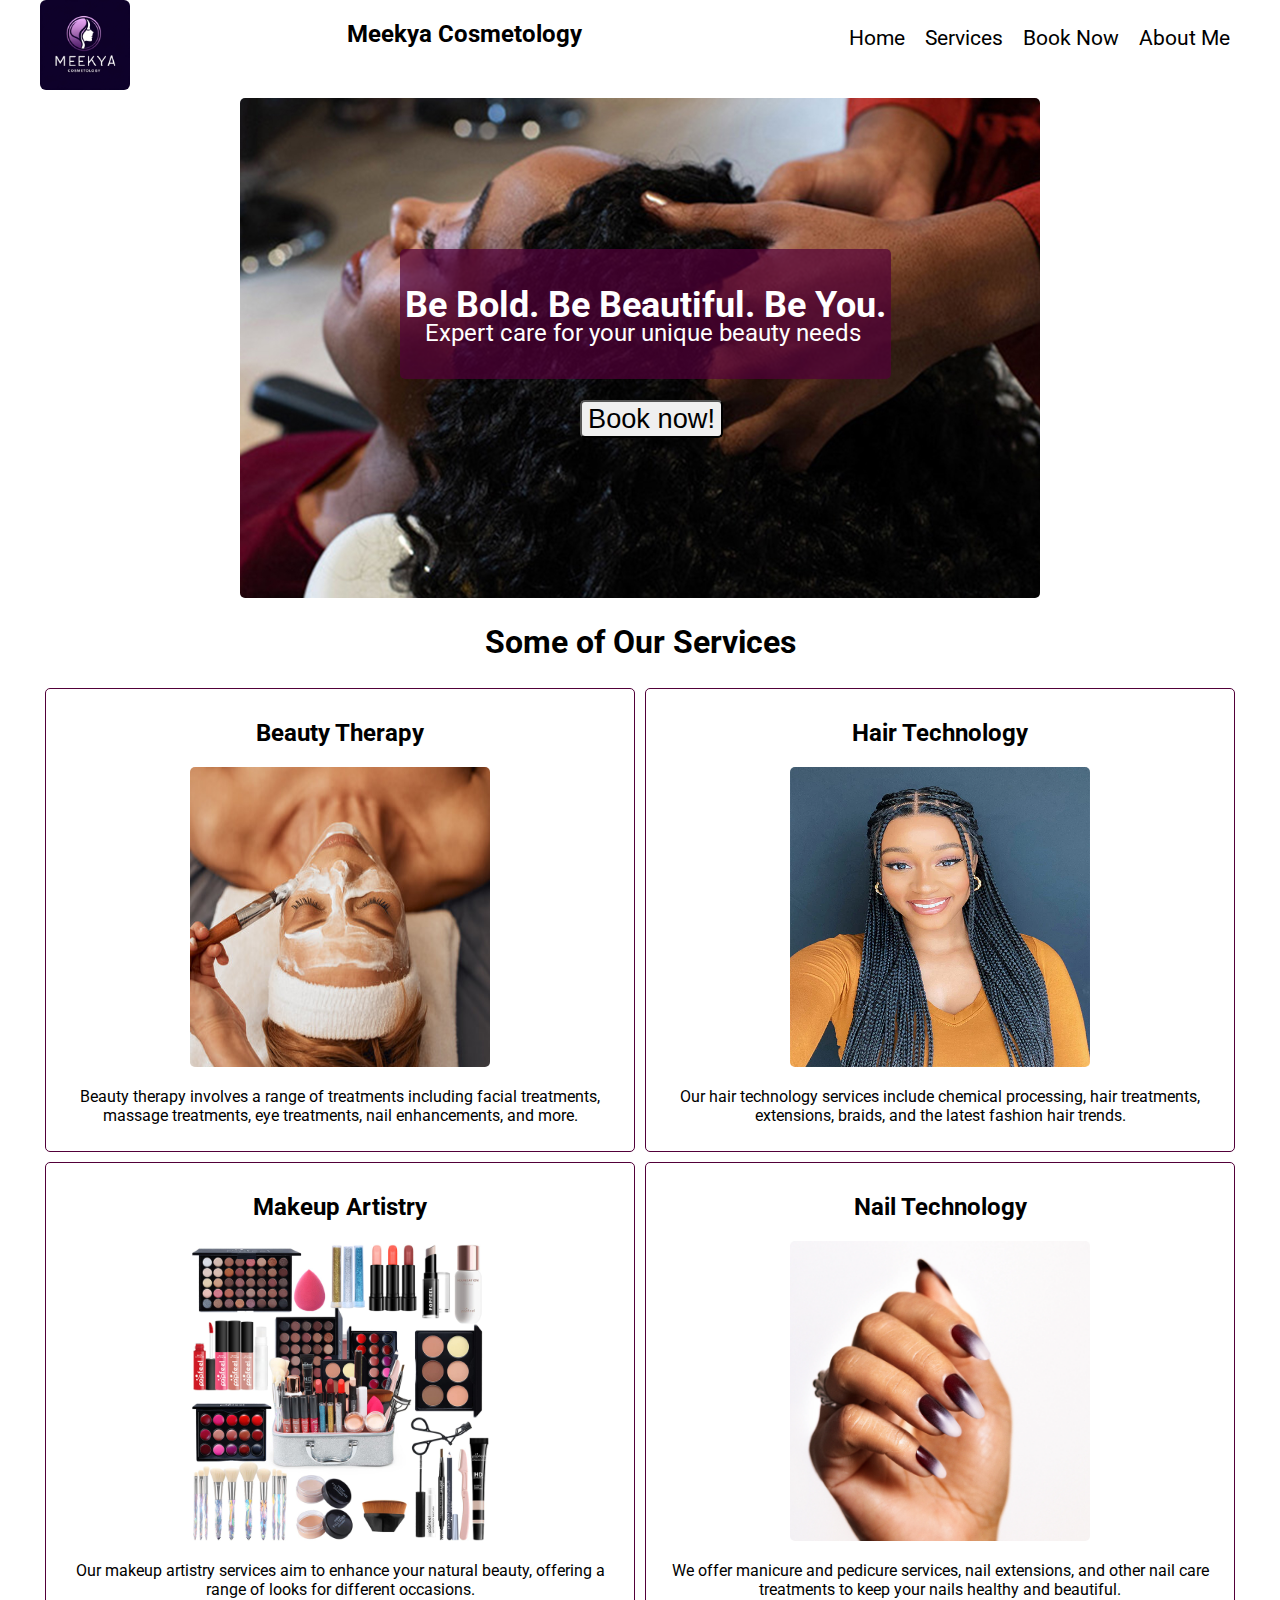
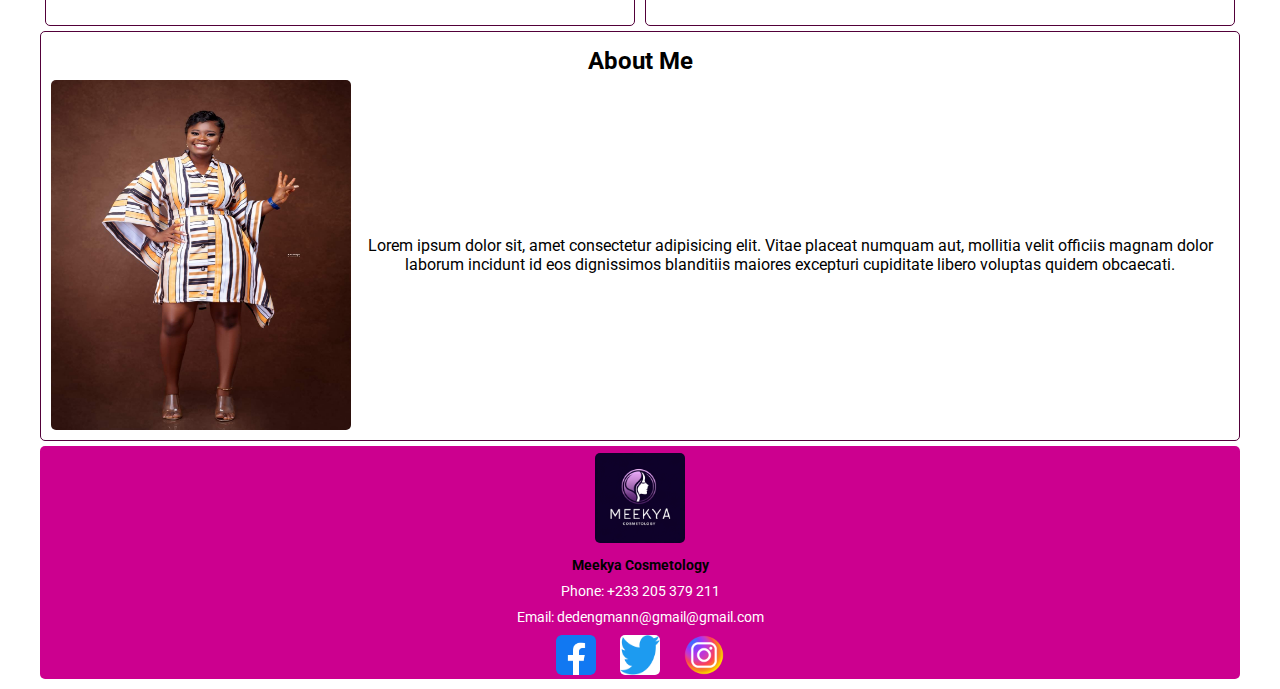
==== index.html @ 631939d2 "project" ====
<!DOCTYPE html>
<html lang="en">
  <head>
    <meta charset="UTF-8" />
    <meta name="viewport" content="width=device-width, initial-scale=1.0" />
    <meta name="description" content="Home pagefor Meekya website" />
    <title>Meekya</title>
    <link rel="stylesheet" href="styles/base.css" />
    <link rel="stylesheet" href="styles/medium.css" />
    <link rel="stylesheet" href="styles/larger.css" />
    <link rel="preconnect" href="https://fonts.googleapis.com" />
    <link rel="preconnect" href="https://fonts.gstatic.com" crossorigin />
    <link
      href="https://fonts.googleapis.com/css2?family=Roboto:ital,wght@0,100;0,300;0,400;0,500;0,700;0,900;1,100;1,300;1,400;1,500;1,700;1,900&display=swap"
      rel="stylesheet"
    />
    <script src="scripts/hamburger.js" defer></script>
  </head>
  <body>
    <header>
      <a href="index.html"><img src="images/meek-logo.webp" alt="logo" /> </a>
      <h2>Meekya Cosmetology</h2>
      <nav>
        <button class="menu-hide">X</button
        ><button class="menu-show showing">&equiv;</button>
        <ul id="nav-menu">
          <li><a class="active" href="index.html">Home</a></li>
          <li><a class="active" href="services.html">Services</a></li>
          <li><a class="active" href="book.html">Book Now</a></li>
          <li><a class="active" href="#aboutme">About Me</a></li>
        </ul>
      </nav>
    </header>
    <main id="index-main">
      <section id="hero">
        <div class="hero-container">
          <picture>
            <source srcset="images/hero-small.webp" media="(max-width:560px)" />
            <source
              srcset="images/hero-medium.webp"
              media="(max-width:700px)"
            />
            <img src="images/hero-medium.webp" alt="Hero image" />
          </picture>
          <div class="hero-text">
            <h2>Be Bold. Be Beautiful. Be You.</h2>
            <p>Expert care for your unique beauty needs</p>
          </div>
          <button id="book-button">Book now!</button>
        </div>
      </section>
      <h1>Some of Our Services</h1>
      <div class="services">
        <section class="services-section" id="service1">
          <h2>Beauty Therapy</h2>
          <img src="images/beauty therapy.jpg" alt="img1" />
          <p>
            Beauty therapy involves a range of treatments including facial
            treatments, massage treatments, eye treatments, nail enhancements,
            and more.
          </p>
        </section>

        <section class="services-section" id="service1">
          <h2>Hair Technology</h2>
          <img src="images/hairtec.webp" alt="img1" />
          <p>
            Our hair technology services include chemical processing, hair
            treatments, extensions, braids, and the latest fashion hair trends.
          </p>
        </section>
        <section class="services-section" id="service1">
          <h2>Makeup Artistry</h2>
          <img src="images/maekup.jpg" alt="img1" />
          <p>
            Our makeup artistry services aim to enhance your natural beauty,
            offering a range of looks for different occasions.
          </p>
        </section>
        <section class="services-section" id="service1">
          <h2>Nail Technology</h2>
          <img src="images/nails.webp" alt="img1" />
          <p>
            We offer manicure and pedicure services, nail extensions, and other
            nail care treatments to keep your nails healthy and beautiful.
          </p>
        </section>
      </div>

      <div id="aboutme">
        <section class="aboutme">
          <h2>About Me</h2>
          <div class="about-container">
            <img src="images/picofme.jpg" alt="about" />
            <p>
              Lorem ipsum dolor sit, amet consectetur adipisicing elit. Vitae
              placeat numquam aut, mollitia velit officiis magnam dolor laborum
              incidunt id eos dignissimos blanditiis maiores excepturi
              cupiditate libero voluptas quidem obcaecati.
            </p>
          </div>
        </section>
      </div>

      <footer>
        <div class="footer-logo">
          <p>
            <img
              src="images/meek-logo.webp"
              alt="Logo"
              width="90"
              height="90"
            />
          </p>
        </div>
        <div class="footer-contact-details">
          <p><b>Meekya Cosmetology</b></p>
          <p>Phone: +233 205 379 211</p>
          <p>Email: dedengmann@gmail@gmail.com</p>
        </div>

        <div class="socialmedia">
          <a href="https://www.facebook.com/">
            <img
              src="images/facebook.png"
              alt="Facebook"
              width="40"
              height="40"
            />
          </a>

          <a href="https://twitter.com/">
            <img
              src="images/twitter.png"
              alt="Twitter"
              width="40"
              height="40"
            />
          </a>

          <a href="https://www.instagram.com/">
            <img
              src="images/instagram.png"
              alt="Instagram"
              width="40"
              height="40"
            />
          </a>
        </div>
      </footer>
    </main>
  </body>
</html>
---- styles/base.css ----
:root {
    --text-color: black;
    --background-color: white;
    --accent-color: #CC008F;
    --accent-color2: #520039;
    --border-background-color: rgba(82, 0, 57, 0.7);
    /* 70% opacity */

}

body {
    font-family: "Roboto", sans-serif;
    font-weight: 400;
    font-style: normal;
    text-align: center;

}

nav ul {
    list-style: none;

}


nav ul li a {
    display: block;
    font-size: 16px;
    text-decoration: none;
    color: black;
    text-align: center;
    padding: 10px;

}



nav ul li a:hover {
    background-color: var(--accent-color2);
    border-radius: 10px;
    color: white;
}

.menu-hide,
.menu-show {

    display: none;

    background-color: var(--accent-color2);

    border: black;

    margin: .5rem 0 0 .5rem;

    border-radius: 5px;
    font-size: 40px;
    margin-top: 20px;
    color: white
}



.menu-hide.showing,
.menu-show.showing {

    display: block;
    text-align: center;

}



#nav-menu {

    display: none;


}



#nav-menu.showing {

    display: block;


}

header img {
    height: 90px;
    width: 90px;
    border-radius: 6px;

}

header {
    display: flex;
    justify-content: space-between;
    padding-bottom: 4px;
}

.hero-container {
    position: relative;
}

#hero img {

    border-radius: 5px;
}

.hero-text {
    position: absolute;
    background-color: var(--border-background-color);
    top: 20%;
    left: 15%;
    color: white;
    border-radius: 5px;
    height: 100px;
    padding: 5px;

}


#book-button {
    position: absolute;
    top: 70%;
    left: 38%;
    font-size: 20px;
    border-radius: 5px;
    cursor: pointer;
    animation: pulsate 1.5s infinite;
    transition: all 0.3s ease;
}

@keyframes pulsate {

    0%,
    100% {
        transform: scale(1);
        opacity: 1;
    }

    50% {
        transform: scale(1.1);
        opacity: 0.8;
    }
}

#hero p {
    position: absolute;
    top: 20%;

    color: white;
    font-size: 24px;
}

#book-button:hover {
    cursor: pointer;
    background-color: #520039;
    color: white;
}

.aboutme h2 {
    margin: 5px;
}

.aboutme {
    border: solid 1.5px #520039;
    padding: 10px;
    border-radius: 5px;
    width: 300px;
    text-align: center;
    margin: 0 auto;
    margin-bottom: 5px;

}

.aboutme img {
    width: 300px;
    height: 350px;
    border-radius: 5px;
}

.services-section {
    border: solid 1.5px #520039;
    padding: 10px;
    border-radius: 5px;
    margin: 5px;

    /* margin: 0 auto; */
}

.services img {
    width: 300px;
    height: 300px;
    border-radius: 5px;
}

footer {
    background-color: #CC008F;
    padding-top: 1px;
    color: white;
    border-radius: 5px;


}

footer a {
    text-decoration: none;
    padding: 10px;

}

.footer-logo p {

    margin: 6px;
}

footer img {
    border-radius: 5px;

}

.footer-contact-details p {

    margin: 10px;
    font-size: 14px;
}

.footer-contact-details p b {
    color: black;
}

/* book now styles */
.services-section button {
    background-color: var(--accent-color);

    color: black;
    font-size: 18px;
    padding: 10px 20px;
    margin-top: 10px;
    border: none;
    border-radius: 5px;
    cursor: pointer;
    transition: background-color 0.3s ease;
}

.services-section button:hover {
    background-color: var(--accent-color2);

    color: white;
}
/* Main Section */
main#book-main {
    max-width: 700px;
    margin: 50px auto;
    background: white;
    border-radius: 12px;
    box-shadow: 0 4px 10px rgba(0, 0, 0, 0.15);
    padding: 30px 40px;
  }
  
  main#book-main h1 {
    text-align: center;
    margin-bottom: 20px;
    color: #34495e;
  }
  
  form#booking-form {
    display: grid;
    grid-template-columns: 1fr;
    gap: 20px;
  }
  
  form#booking-form label {
    font-size: 1rem;
    font-weight: bold;
    color: #34495e;
  }
  
  form#booking-form input,
  form#booking-form textarea {
    width: 100%;
    padding: 10px 15px;
    border: 1px solid #dcdcdc;
    border-radius: 8px;
    font-size: 1rem;
    background: #f9f9f9;
    box-shadow: inset 0 1px 2px rgba(0, 0, 0, 0.1);
  }
  
  form#booking-form textarea {
    resize: none;
    height: 100px;
  }
  
  form#booking-form input:focus,
  form#booking-form textarea:focus {
    outline: none;
    border-color: #1abc9c;
    box-shadow: 0 0 5px rgba(26, 188, 156, 0.5);
  }
  
  form#booking-form button {
    padding: 12px 20px;
    border: none;
    border-radius: 8px;
    font-size: 1.1rem;
    font-weight: bold;
    background-color: var(--accent-color);
    color: white;
    cursor: pointer;
    transition: background-color 0.3s, transform 0.2s;
    text-align: center;
    margin: 0 auto;
  }
  
  form#booking-form button:hover {
    background-color: var(--accent-color2);
    transform: scale(1.02);
  }
---- styles/medium.css ----
@media screen and(min-width:560px) {
   .hero img{
    display: none;
   }
}
---- styles/larger.css ----
@media screen and (min-width: 768px) {
    body {
        max-width: 1200px;
        margin: 0 auto;
    }

    #nav-menu {
        display: flex;
    }

    nav ul {
        flex-direction: row;


    }

    nav ul li a {
        text-align: center;
        font-size: 1.3em;
    }

    .menu-show,
    .menu-hide,
    .menu-show.showing,
    .menu-hide.showing {
        display: none;
    }

    .aboutme {
        width: auto;
        height: 350
    }

    .aboutme .about-container {
        display: flex;
        align-items: center;

    }

    #aboutme img {
        max-width: 300px;
        height: 350px
    }

    .aboutme p {
        flex: 1;

    }

    .services {
        /* display:flex; */
        justify-content: center;
        display: grid;
        grid-template-columns: 1fr 1fr;

    }

    .hero-text {
        position: absolute;
        background-color: var(--border-background-color);
        top: 30%;
        left: 30%;
        color: white;
        border-radius: 5px;
        height: 120px;
        justify-content: center;

        padding: 5px;
        font-size: 1.5em;
    }

    .hero-text p {
        padding: 20px
    }

    #book-button {
        font-size: 1.7em;
        top: 60%;
        left: 45%;
        
    }


}
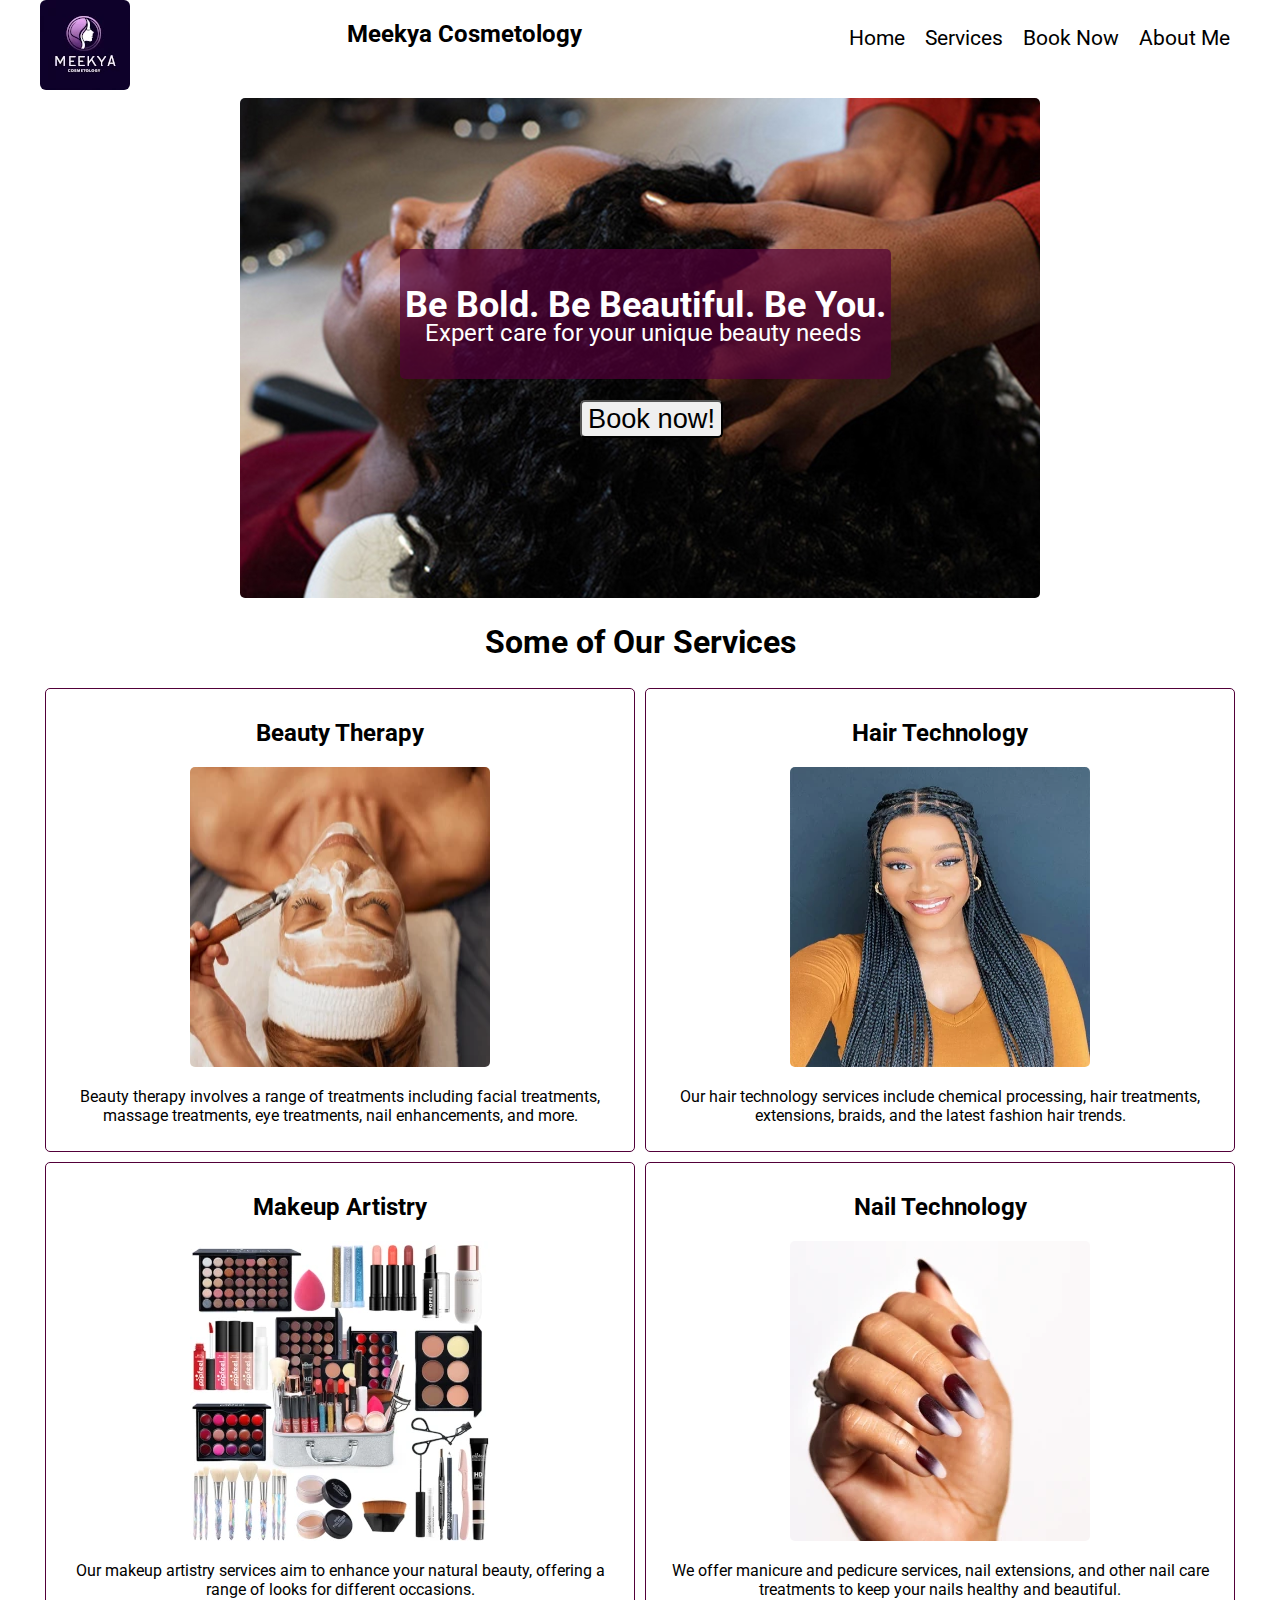
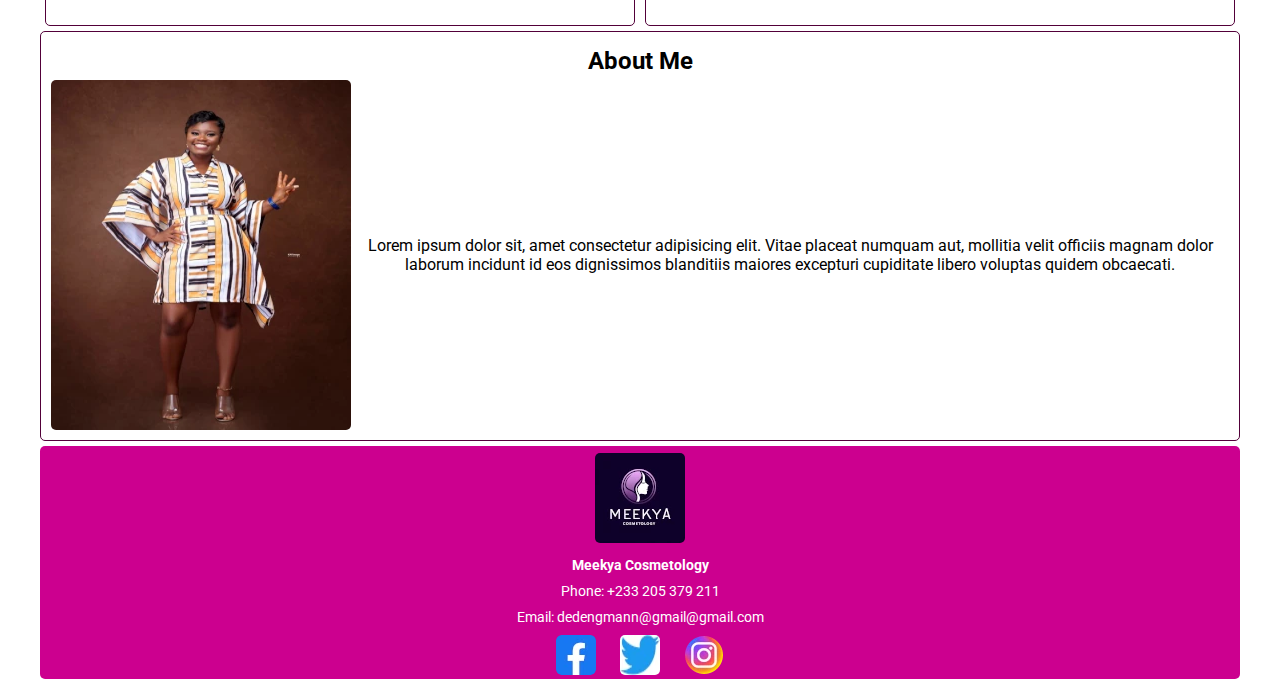
==== commit 966101e2: "done" ====
--- a/index.html
+++ b/index.html
@@ -18,7 +18,7 @@
   </head>
   <body>
     <header>
-      <a href="index.html"><img src="images/meek-logo.webp" alt="logo" /> </a>
+      <a href="index.html"><img src="images/logo.webp" alt="logo" /> </a>
       <h2>Meekya Cosmetology</h2>
       <nav>
         <button class="menu-hide">X</button
@@ -53,7 +53,7 @@
       <div class="services">
         <section class="services-section" id="service1">
           <h2>Beauty Therapy</h2>
-          <img src="images/beauty therapy.jpg" alt="img1" />
+          <img src="images/beauty therapy.webp" alt="img1" />
           <p>
             Beauty therapy involves a range of treatments including facial
             treatments, massage treatments, eye treatments, nail enhancements,
@@ -63,7 +63,7 @@
 
         <section class="services-section" id="service1">
           <h2>Hair Technology</h2>
-          <img src="images/hairtec.webp" alt="img1" />
+          <img src="images/hairtech.webp" alt="img1" />
           <p>
             Our hair technology services include chemical processing, hair
             treatments, extensions, braids, and the latest fashion hair trends.
@@ -71,7 +71,7 @@
         </section>
         <section class="services-section" id="service1">
           <h2>Makeup Artistry</h2>
-          <img src="images/maekup.jpg" alt="img1" />
+          <img src="images/maekup.webp" alt="img1" />
           <p>
             Our makeup artistry services aim to enhance your natural beauty,
             offering a range of looks for different occasions.
@@ -79,7 +79,7 @@
         </section>
         <section class="services-section" id="service1">
           <h2>Nail Technology</h2>
-          <img src="images/nails.webp" alt="img1" />
+          <img src="images/nail.webp" alt="img1" />
           <p>
             We offer manicure and pedicure services, nail extensions, and other
             nail care treatments to keep your nails healthy and beautiful.
@@ -91,7 +91,7 @@
         <section class="aboutme">
           <h2>About Me</h2>
           <div class="about-container">
-            <img src="images/picofme.jpg" alt="about" />
+            <img src="images/picofme.webp" alt="about" />
             <p>
               Lorem ipsum dolor sit, amet consectetur adipisicing elit. Vitae
               placeat numquam aut, mollitia velit officiis magnam dolor laborum
@@ -105,12 +105,7 @@
       <footer>
         <div class="footer-logo">
           <p>
-            <img
-              src="images/meek-logo.webp"
-              alt="Logo"
-              width="90"
-              height="90"
-            />
+            <img src="images/logo.webp" alt="Logo" width="90" height="90" />
           </p>
         </div>
         <div class="footer-contact-details">
@@ -122,7 +117,7 @@
         <div class="socialmedia">
           <a href="https://www.facebook.com/">
             <img
-              src="images/facebook.png"
+              src="images/facebook.webp"
               alt="Facebook"
               width="40"
               height="40"
@@ -131,7 +126,7 @@
 
           <a href="https://twitter.com/">
             <img
-              src="images/twitter.png"
+              src="images/twitter.webp"
               alt="Twitter"
               width="40"
               height="40"
@@ -140,7 +135,7 @@
 
           <a href="https://www.instagram.com/">
             <img
-              src="images/instagram.png"
+              src="images/instagram.webp"
               alt="Instagram"
               width="40"
               height="40"
--- a/styles/base.css
+++ b/styles/base.css
@@ -180,13 +180,44 @@
     border-radius: 5px;
 }
 
+.search {
+    display: flex;
+    justify-content: center;
+    margin-top: 1rem;
+}
+
+.search input {
+    height: 40px;
+    border-radius: 5px;
+    width: 300px;
+}
+
+.search img {
+    width: 20px;
+    height: 20px;
+    border-radius: 5px;
+}
+
+.search button {
+    cursor: pointer;
+}
+
 .services-section {
     border: solid 1.5px #520039;
     padding: 10px;
     border-radius: 5px;
     margin: 5px;
 
-    /* margin: 0 auto; */
+
+}
+
+.content {
+    border: solid 1.5px #520039;
+    padding: 10px;
+    border-radius: 5px;
+    margin: 5px;
+
+
 }
 
 .services img {
@@ -227,7 +258,7 @@
 }
 
 .footer-contact-details p b {
-    color: black;
+    color: white;
 }
 
 /* book now styles */
@@ -249,6 +280,32 @@
 
     color: white;
 }
+
+.book-hero img {
+    border-radius: 5px;
+    box-shadow: 0 4px 10px rgba(0, 0, 0, 0.15);
+}
+
+.book-hero h1 {
+    animation: pulsate 1.5s infinite;
+    transition: all 0.3s ease;
+}
+
+@keyframes pulsate {
+
+    0%,
+    100% {
+        transform: scale(1);
+        opacity: 1;
+    }
+
+    50% {
+        transform: scale(1.1);
+        opacity: 0.8;
+    }
+}
+
+
 /* Main Section */
 main#book-main {
     max-width: 700px;
@@ -257,28 +314,28 @@
     border-radius: 12px;
     box-shadow: 0 4px 10px rgba(0, 0, 0, 0.15);
     padding: 30px 40px;
-  }
-  
-  main#book-main h1 {
+}
+
+main#book-main h1 {
     text-align: center;
     margin-bottom: 20px;
     color: #34495e;
-  }
-  
-  form#booking-form {
+}
+
+form#booking-form {
     display: grid;
     grid-template-columns: 1fr;
     gap: 20px;
-  }
-  
-  form#booking-form label {
+}
+
+form#booking-form label {
     font-size: 1rem;
     font-weight: bold;
     color: #34495e;
-  }
-  
-  form#booking-form input,
-  form#booking-form textarea {
+}
+
+form#booking-form input,
+form#booking-form textarea {
     width: 100%;
     padding: 10px 15px;
     border: 1px solid #dcdcdc;
@@ -286,21 +343,21 @@
     font-size: 1rem;
     background: #f9f9f9;
     box-shadow: inset 0 1px 2px rgba(0, 0, 0, 0.1);
-  }
-  
-  form#booking-form textarea {
+}
+
+form#booking-form textarea {
     resize: none;
     height: 100px;
-  }
-  
-  form#booking-form input:focus,
-  form#booking-form textarea:focus {
+}
+
+form#booking-form input:focus,
+form#booking-form textarea:focus {
     outline: none;
     border-color: #1abc9c;
     box-shadow: 0 0 5px rgba(26, 188, 156, 0.5);
-  }
-  
-  form#booking-form button {
+}
+
+form#booking-form button {
     padding: 12px 20px;
     border: none;
     border-radius: 8px;
@@ -312,9 +369,9 @@
     transition: background-color 0.3s, transform 0.2s;
     text-align: center;
     margin: 0 auto;
-  }
-  
-  form#booking-form button:hover {
+}
+
+form#booking-form button:hover {
     background-color: var(--accent-color2);
     transform: scale(1.02);
-  }+}--- a/styles/medium.css
+++ b/styles/medium.css
@@ -2,4 +2,7 @@
    .hero img{
     display: none;
    }
+   .content{
+      height:600px;
+  }
 }--- a/styles/larger.css
+++ b/styles/larger.css
@@ -48,11 +48,15 @@
     }
 
     .services {
-        /* display:flex; */
+        
         justify-content: center;
         display: grid;
         grid-template-columns: 1fr 1fr;
+        
 
+    }
+    content{
+        height:100%
     }
 
     .hero-text {
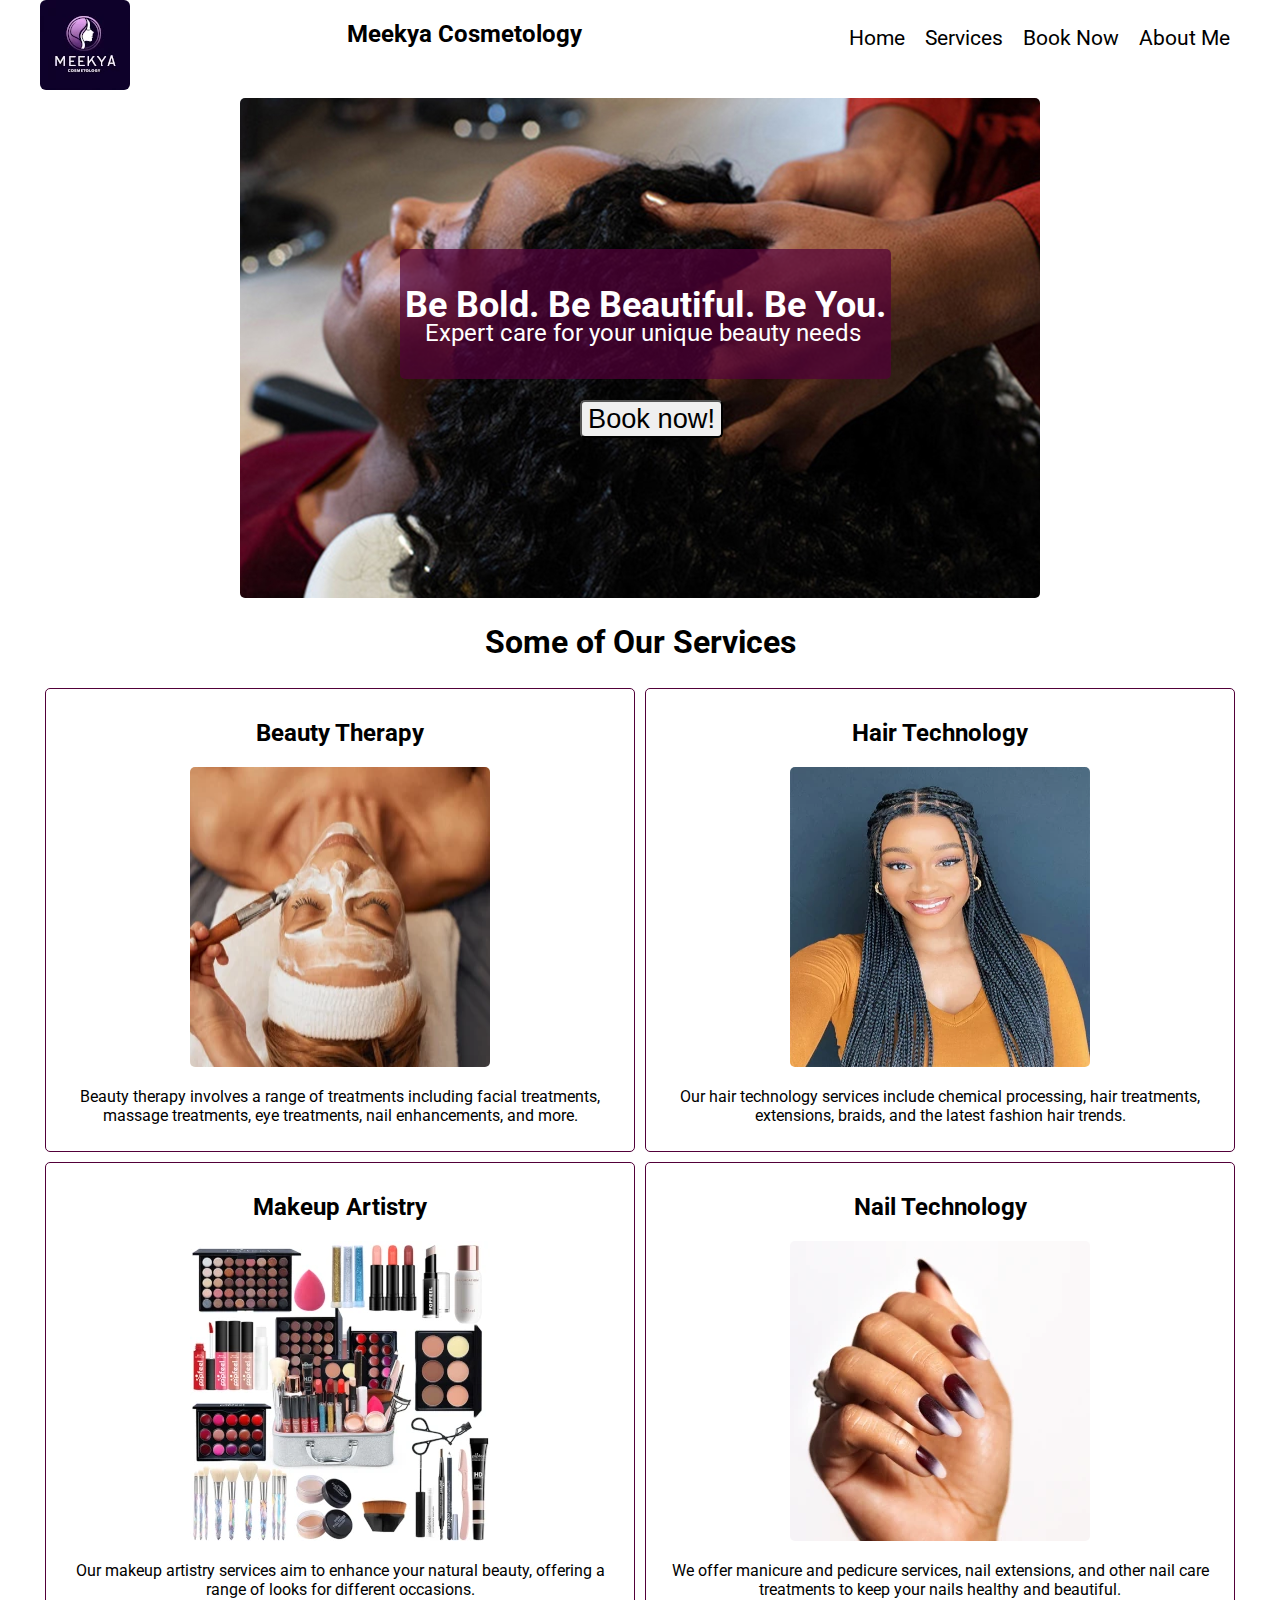
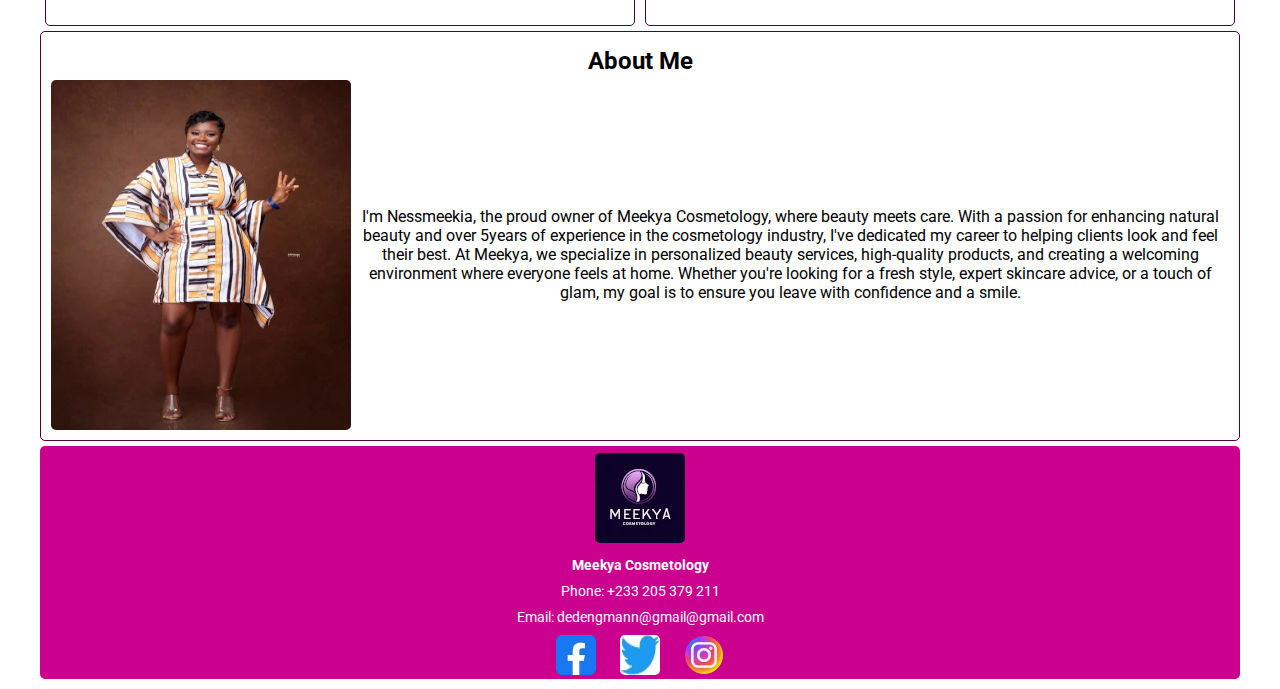
==== commit 85cf6adf: "final toouches" ====
--- a/index.html
+++ b/index.html
@@ -51,9 +51,9 @@
       </section>
       <h1>Some of Our Services</h1>
       <div class="services">
-        <section class="services-section" id="service1">
+        <section class="services-section">
           <h2>Beauty Therapy</h2>
-          <img src="images/beauty therapy.webp" alt="img1" />
+          <img src="images/beautytherapy1.webp" alt="beautiful hair" />
           <p>
             Beauty therapy involves a range of treatments including facial
             treatments, massage treatments, eye treatments, nail enhancements,
@@ -61,25 +61,25 @@
           </p>
         </section>
 
-        <section class="services-section" id="service1">
+        <section class="services-section">
           <h2>Hair Technology</h2>
-          <img src="images/hairtech.webp" alt="img1" />
+          <img src="images/hairtech.webp" alt="hair tech" />
           <p>
             Our hair technology services include chemical processing, hair
             treatments, extensions, braids, and the latest fashion hair trends.
           </p>
         </section>
-        <section class="services-section" id="service1">
+        <section class="services-section">
           <h2>Makeup Artistry</h2>
-          <img src="images/maekup.webp" alt="img1" />
+          <img src="images/maekup.webp" alt="makeup work being done" />
           <p>
             Our makeup artistry services aim to enhance your natural beauty,
             offering a range of looks for different occasions.
           </p>
         </section>
-        <section class="services-section" id="service1">
+        <section class="services-section">
           <h2>Nail Technology</h2>
-          <img src="images/nail.webp" alt="img1" />
+          <img src="images/nail.webp" alt="nails done" />
           <p>
             We offer manicure and pedicure services, nail extensions, and other
             nail care treatments to keep your nails healthy and beautiful.
@@ -93,10 +93,15 @@
           <div class="about-container">
             <img src="images/picofme.webp" alt="about" />
             <p>
-              Lorem ipsum dolor sit, amet consectetur adipisicing elit. Vitae
-              placeat numquam aut, mollitia velit officiis magnam dolor laborum
-              incidunt id eos dignissimos blanditiis maiores excepturi
-              cupiditate libero voluptas quidem obcaecati.
+              I'm Nessmeekia, the proud owner of Meekya Cosmetology, where
+              beauty meets care. With a passion for enhancing natural beauty and
+              over 5years of experience in the cosmetology industry, I've
+              dedicated my career to helping clients look and feel their best.
+              At Meekya, we specialize in personalized beauty services,
+              high-quality products, and creating a welcoming environment where
+              everyone feels at home. Whether you're looking for a fresh style,
+              expert skincare advice, or a touch of glam, my goal is to ensure
+              you leave with confidence and a smile.
             </p>
           </div>
         </section>
--- a/styles/larger.css
+++ b/styles/larger.css
@@ -28,7 +28,7 @@
 
     .aboutme {
         width: auto;
-        height: 350
+
     }
 
     .aboutme .about-container {
@@ -48,15 +48,16 @@
     }
 
     .services {
-        
+
         justify-content: center;
         display: grid;
         grid-template-columns: 1fr 1fr;
-        
+
 
     }
-    content{
-        height:100%
+
+    content {
+        height: 100%
     }
 
     .hero-text {
@@ -81,7 +82,7 @@
         font-size: 1.7em;
         top: 60%;
         left: 45%;
-        
+
     }
 
 
